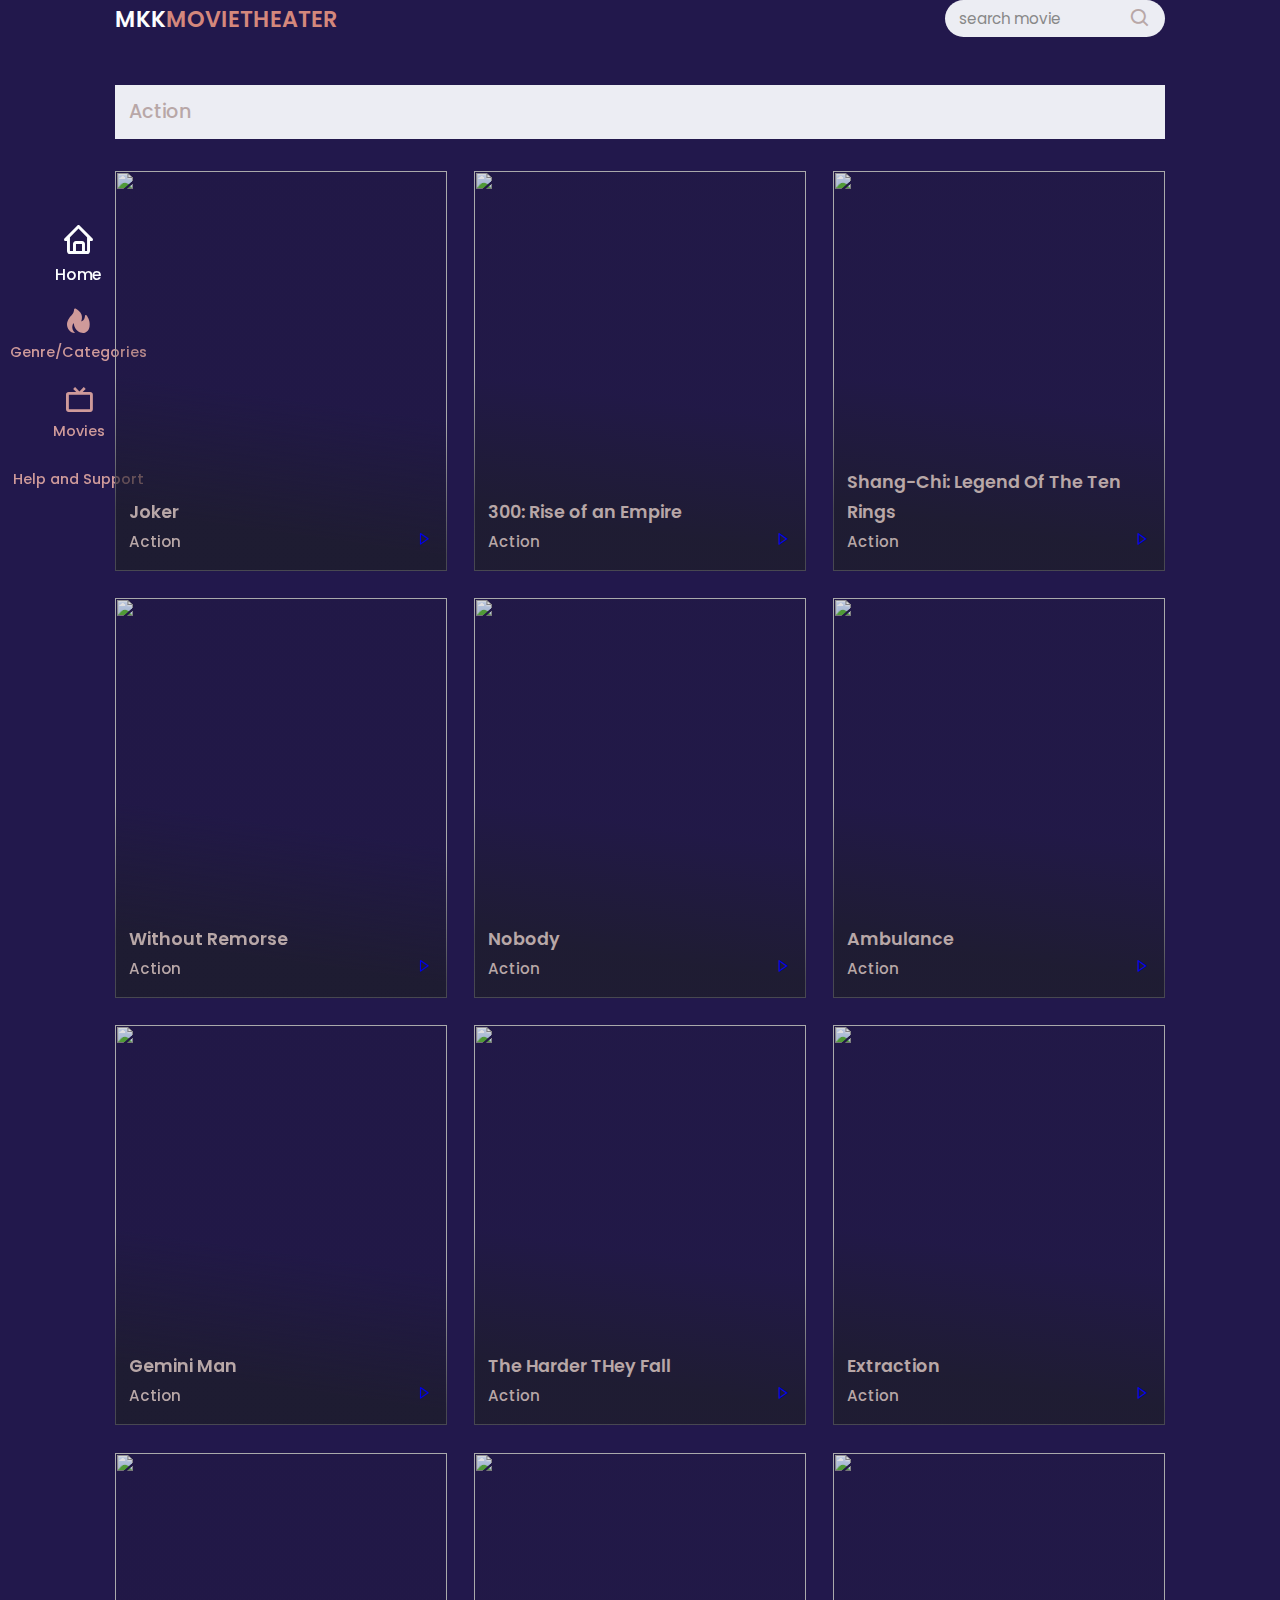
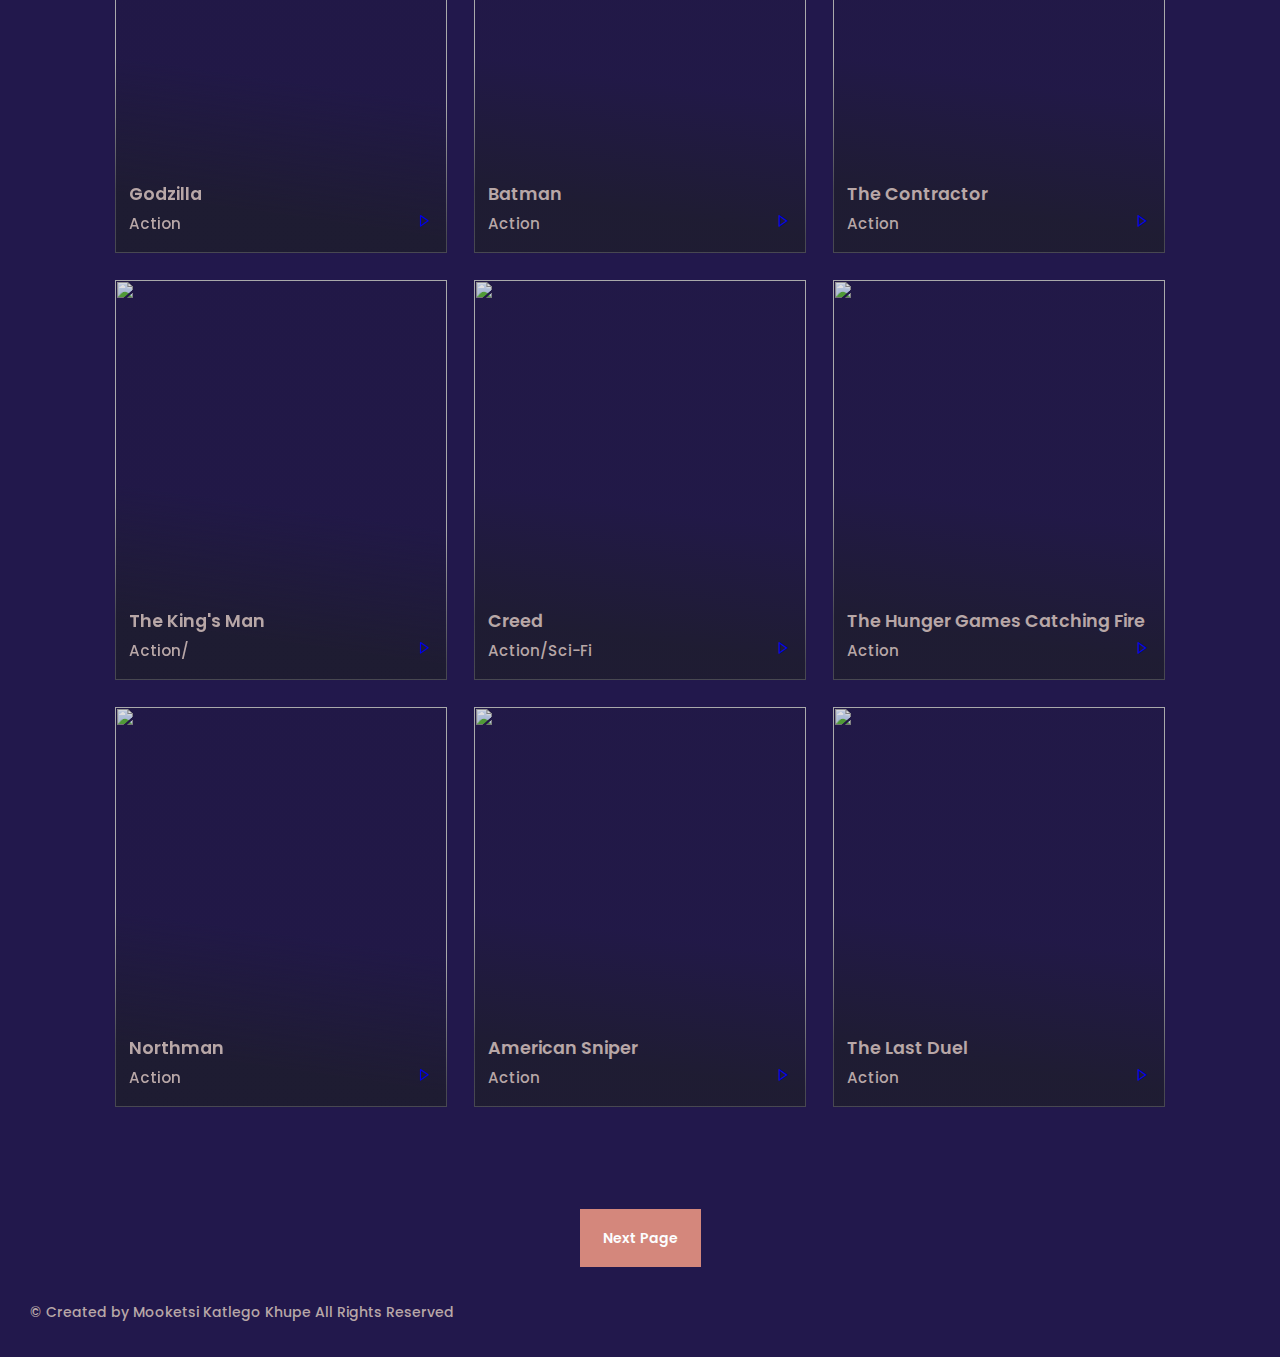
==== Action Movies.html @ cd7cba17 "Add files via upload" ====
<!DOCTYPE html>
<html>
     <head>
         <meta charset="utf8">
         <meta http-equiv="X-UA-Compatible" content="IE=edge">
         <meta name="Viewport" content="width=device-width, initial-scale=1.0">
         <title>movies</title>
         <link rel="stylesheet" href="css/Style Css.css">
         <!-- Link Swiper Css -->
         <link rel="shortcut icon" href="img/fav-icon.png" type="image/x-icon">
         <link href='https://unpkg.com/boxicons@2.1.1/css/boxicons.min.css' rel='stylesheet'>

    </head>
    <body>
        <header>
            <!--Navigation-->
            <div class="nav container">
                <!--Logo-->
                <a href="index.html" class="logo">
                    MKK<span>MovieTheater</span>
                </a>
                <!--Seach box-->
                <div class="search-box">
                    <input type="search" name="" id="search-input" placeholder="search movie">
                    <i class="bx bx-search"></i>
                </div>
                <!--nav bar-->
                <div class="navbar">
                    <a href="index.html" class="nav-link nav-active">
                        <i class='bx bx-home' ></i>
                        <span class="nav-link-title">Home</span>
                    </a>
                    <a href="Genre Or Categories .html" class="nav-link">
                        <i class='bx bxs-hot' ></i>
                        <span class="nav-link-title">Genre/Categories</span>
                    </a>
                    <a href="movies.html" class="nav-link">
                        <i class="bx bx-tv" ></i>
                        <span class="nav-link-title">Movies</span>
                    </a>
                    <a href="Help and Support.html" class="nav-link">
                        <i class="bx bxs-explore" ></i>
                        <span class="nav-link-title">Help and Support</span>
                    </a>
                </div>
            </div>
        </header>
        <!--Movies Part Starting Point-->
        <section class="movies container" id="movies">
            <!-- Heading -->
            <div class="heading">
                <h2 class="heading-title">Action</h2>
            </div>
            <!-- Movies content -->
            <div class="movies-content">
                <!-- Movies box 1-->
                <div class="movie-box">
                    <img src="img/Drama Joker_(2019_film)_poster.jpg" alt="" class="movie-box-img">
                    <div class="box-text">
                        <h2 class="movie-title">Joker</h2>
                        <span class="movie-type">Action</span>
                        <a href="play-page.html" class="watch_btn play-btn">
                            <i class="bx bx-right-arrow" ></i>
                        </a>
                    </div>
                </div>
                <!-- Movies box 2 -->
                <div class="movie-box">
                    <img src="img/Drama 300Rise of an Empire.jpg" alt="" class="movie-box-img">
                    <div class="box-text">
                        <h2 class="movie-title">300: Rise of an Empire</h2>
                        <span class="movie-type">Action</span>
                        <a href="#" class="watch_btn play-btn">
                            <i class="bx bx-right-arrow" ></i>
                        </a>
                    </div>
                </div>
                <!-- Movies box 3 -->
                <div class="movie-box">
                    <img src="img/shan chi leng of the.jpg" alt="" class="movie-box-img">
                    <div class="box-text">
                        <h2 class="movie-title">Shang-Chi: Legend Of The Ten Rings</h2>
                        <span class="movie-type">Action</span>
                        <a href="#" class="watch_btn play-btn">
                            <i class="bx bx-right-arrow" ></i>
                        </a>
                    </div>
                </div>
                <!-- Movies box 4-->
                <div class="movie-box">
                    <img src="img/Drama Bruised.jpg" alt="" class="movie-box-img">
                    <div class="box-text">
                        <h2 class="movie-title">Without Remorse</h2>
                        <span class="movie-type">Action</span>
                        <a href="#" class="watch_btn play-btn">
                            <i class="bx bx-right-arrow" ></i>
                        </a>
                    </div>
                </div>
                <!-- Movies box 5-->
                <div class="movie-box">
                    <img src="img/Nobody.jpg" alt="" class="movie-box-img">
                    <div class="box-text">
                        <h2 class="movie-title">Nobody</h2>
                        <span class="movie-type">Action</span>
                        <a href="#" class="watch_btn play-btn">
                            <i class="bx bx-right-arrow" ></i>
                        </a>
                    </div>
                </div>
                <!-- Movies box 6 -->
                <div class="movie-box">
                    <img src="img/Ambulance.jpg" alt="" class="movie-box-img">
                    <div class="box-text">
                        <h2 class="movie-title">Ambulance</h2>
                        <span class="movie-type">Action</span>
                        <a href="Ambulance.html" class="watch_btn play-btn">
                            <i class="bx bx-right-arrow" ></i>
                        </a>
                    </div>
                </div>
                <!-- Movies box 7 -->
                <div class="movie-box">
                    <img src="img/Drama Gemini ManPoster.jpeg" alt="" class="movie-box-img">
                    <div class="box-text">
                        <h2 class="movie-title">Gemini Man</h2>
                        <span class="movie-type">Action</span>
                        <a href="#" class="watch_btn play-btn">
                            <i class="bx bx-right-arrow" ></i>
                        </a>
                    </div>
                </div>
                <!-- Movies box 8-->
                <div class="movie-box">
                    <img src="img/the hargaer they all.jpg" alt="" class="movie-box-img">
                    <div class="box-text">
                        <h2 class="movie-title">The Harder THey Fall</h2>
                        <span class="movie-type">Action</span>
                        <a href="#" class="watch_btn play-btn">
                            <i class="bx bx-right-arrow" ></i>
                        </a>
                    </div>
                </div>
                <!-- Movies box 9-->
                <div class="movie-box">
                    <img src="img/Extraction.jpg" alt="" class="movie-box-img">
                    <div class="box-text">
                        <h2 class="movie-title">Extraction</h2>
                        <span class="movie-type">Action</span>
                        <a href="#" class="watch_btn play-btn">
                            <i class="bx bx-right-arrow" ></i>
                        </a>
                    </div>
                </div>
                <!-- Movies box 10-->
                <div class="movie-box">
                    <img src="img/Godzilla.jpg" alt="" class="movie-box-img">
                    <div class="box-text">
                        <h2 class="movie-title">Godzilla</h2>
                        <span class="movie-type">Action</span>
                        <a href="#" class="watch_btn play-btn">
                            <i class="bx bx-right-arrow" ></i>
                        </a>
                    </div>
                </div>
                <!-- Movies box 11-->
                <div class="movie-box">
                    <img src="img/batman.jpg" alt="" class="movie-box-img">
                    <div class="box-text">
                        <h2 class="movie-title">Batman</h2>
                        <span class="movie-type">Action</span>
                        <a href="#" class="watch_btn play-btn">
                            <i class="bx bx-right-arrow" ></i>
                        </a>
                    </div>
                </div>
                <!-- Movies box 12-->
                <div class="movie-box">
                    <img src="img/The_Contractor_(2022_film).jpg" alt="" class="movie-box-img">
                    <div class="box-text">
                        <h2 class="movie-title">The Contractor</h2>
                        <span class="movie-type">Action</span>
                        <a href="#" class="watch_btn play-btn">
                            <i class="bx bx-right-arrow" ></i>
                        </a>
                    </div>
                </div>
                <!-- Movies box 13-->
                <div class="movie-box">
                    <img src="img/The King's Man.jpg" alt="" class="movie-box-img">
                    <div class="box-text">
                        <h2 class="movie-title">The King's Man</h2>
                        <span class="movie-type">Action/</span>
                        <a href="#" class="watch_btn play-btn">
                            <i class="bx bx-right-arrow" ></i>
                        </a>
                    </div>
                </div>
                <!-- Movies box 14-->
                <div class="movie-box">
                    <img src="img/Drama Creed.jpg" alt="" class="movie-box-img">
                    <div class="box-text">
                        <h2 class="movie-title">Creed</h2>
                        <span class="movie-type">Action/Sci-Fi</span>
                        <a href="#" class="watch_btn play-btn">
                            <i class="bx bx-right-arrow" ></i>
                        </a>
                    </div>
                </div>
                <!-- Movies box 15-->
                <div class="movie-box">
                    <img src="img/Drama The Hunger Games Catching Fire.jpg" alt="" class="movie-box-img">
                    <div class="box-text">
                        <h2 class="movie-title">The Hunger Games Catching Fire</h2>
                        <span class="movie-type">Action</span>
                        <a href="#" class="watch_btn play-btn">
                            <i class="bx bx-right-arrow" ></i>
                        </a>
                    </div>
                </div>
                <!-- Movies box 16-->
                <div class="movie-box">
                    <img src="img/northman.jpg" alt="" class="movie-box-img">
                    <div class="box-text">
                        <h2 class="movie-title">Northman</h2>
                        <span class="movie-type">Action</span>
                        <a href="#" class="watch_btn play-btn">
                            <i class="bx bx-right-arrow" ></i>
                        </a>
                    </div>
                </div>
                <!-- Movies box 17-->
                <div class="movie-box">
                    <img src="img/Drama American Sniper.jpg" alt="" class="movie-box-img">
                    <div class="box-text">
                        <h2 class="movie-title">American Sniper</h2>
                        <span class="movie-type">Action</span>
                        <a href="#" class="watch_btn play-btn">
                            <i class="bx bx-right-arrow" ></i>
                        </a>
                    </div>
                </div>
                <!-- Movies box 18-->
                <div class="movie-box">
                    <img src="img/Drama_The Last Duel.webp" alt="" class="movie-box-img">
                    <div class="box-text">
                        <h2 class="movie-title">The Last Duel</h2>
                        <span class="movie-type">Action</span>
                        <a href="#" class="watch_btn play-btn">
                            <i class="bx bx-right-arrow" ></i>
                        </a>
                    </div>
                </div>
            </div>
        </section>
        <!--Movies Part Ending Point-->
        <!-- Next Page -->
        <div class="next-page">
            <a href="#" class="next-btn">Next Page</a>
        </div>
        <!-- Link Swiper JS -->
        <script src="js/swiper-bundle.min.js"></script>
        <!--link to JS-->
        <script src="js/jsmain.js"></script>
    </body>
    <footer>
        <div class="copyright">
            <p>&#169; Created by Mooketsi Katlego Khupe All Rights Reserved</p>
        </div>
    </footer>
</html>
---- css/Style Css.css ----
@import url("https:fonts.googleapis.com/css2?family=Poppins:wght@400;500;600;700&display=swap");
*{
    font-family:  "Poppins", sans-serif;
    margin: 0;
    padding: 0;
    scroll-behavior: smooth;
    box-sizing: border-box;
    scroll-padding-top: 2rem;
}
:root{
    --main-color: rgb(212, 135, 124);
    --hover-color: hsl(25, 70%, 30%);
    --body-color: rgb(34, 24, 76);
    --container-color: #ecedf3;
    --text-color: #fcfeff;
}
a{
    text-decoration: none;
}
li{
    list-style: none;
}
section{
    padding: 3rem 0 4rem;
}
img{
    width: 100%;
}
body{
    background-color: var(--body-color);
    color: var(--text-color);
}
.bx{
    cursor: pointer;
}
.container{
    max-width: 1050px;
    margin: auto;
    width: 100%;
}
.header{
    position: fixed;
    top: 0;
    left: 0;
    width: 100%;
    background: var(--body-color);
    z-index: 100;
}
/*nav*/
.nav{
    display: flex;
    align-items: center;
    justify-content: center;
    padding: 17px 7;
}
.logo{
    font-size: 1.4rem;
    color: var(--text-color);
    font-weight: 600;
    text-transform: uppercase;
    margin: 0 auto 0 0;
}
.logo span{
    color: var(--main-color);
}
.search-box{
    max-width: 220px;
    width: 100%;
    display: flex;
    align-items: center;
    column-gap: 0.9rem;
    padding: 7px 14px;
    background: var(--container-color);
    border-radius: 8rem;
    float: right;
    margin-right: 0rem;
}
.search-box .bx{
    font-size: 1.4rem;
}
.search-box .bx:hover{
    color: var(--main-color);
}
#search-input{
    width: 100%;
    border: none;
    outline: none;
    color: var(--text-color);
    background: transparent;
    font-size: 0.949rem;
}
.navbar{
    position: fixed;
    top: 37%;
    transform: translateY(-40%);
    left: 10px;
    display: flex;
    flex-direction: column;
    row-gap: 1.1rem;
}
.nav-link{
    display: flex;
    flex-direction: column;
    align-items: center;
    color: #cf9a9a;
}
.nav-link:hover,
.nav-active{
    color: var(--text-color);
    transition: 0.3s all linear;
    transform: scale(1.1);
}
.nav-link .bx{
    font-size: 2rem;
}
.nav-link-title{
    font-size: 0.9rem;
}
/*  */
* {
	margin:0;
	padding:0;
	box-sizing:border-box;
	-webkit-box-sizing:border-box;
	-moz-box-sizing:border-box;
	-webkit-font-smoothing:antialiased;
	-moz-font-smoothing:antialiased;
	-o-font-smoothing:antialiased;
	font-smoothing:antialiased;
	text-rendering:optimizeLegibility;
}

body {
	font-family:"Poppins", sans-serif;
	font-weight:500;
	font-size: 14px;
	line-height:30px;
	color:rgb(184, 167, 167);
	background:var(--body-color);
}

.contacts {
	max-width:400px;
	width:100%;
	margin:0 auto;
	position:relative;
}

#contact input[type="text"], #contact input[type="email"], #contact input[type="tel"], #contact input[type="url"], #contact textarea, #contact button[type="submit"] { font:400 12px/16px "Open Sans", Helvetica, Arial, sans-serif; }

#contact {
	background:#F9F9F9;
	padding:25px;
	margin:50px 0;
}

#contact h3 {
	color: rgb(203, 201, 228);
	display: block;
	font-size: 40px;
	font-weight: 500;
}

#contact h4 {
	margin:5px 0 15px;
	display:block;
	font-size:13px;
}

fieldset {
	border: medium none !important;
	margin: 0 0 10px;
	min-width: 100%;
	padding: 0;
	width: 100%;
}

#contact input[type="text"], #contact input[type="email"], #contact input[type="tel"], #contact input[type="url"], #contact textarea {
	width:100%;
	border:1px solid #CCC;
	background:#FFF;
	margin:0 0 5px;
	padding:10px;
}

#contact input[type="text"]:hover, #contact input[type="email"]:hover, #contact input[type="tel"]:hover, #contact input[type="url"]:hover, #contact textarea:hover {
	-webkit-transition:border-color 0.3s ease-in-out;
	-moz-transition:border-color 0.3s ease-in-out;
	transition:border-color 0.3s ease-in-out;
	border:1px solid #AAA;
}

#contact textarea {
	height:100px;
	max-width:100%;
  resize:none;
}

#contact button[type="submit"] {
	cursor:pointer;
	width:100%;
	border:none;
	background:#0CF;
	color:#FFF;
	margin:0 0 5px;
	padding:10px;
	font-size:15px;
}

#contact button[type="submit"]:hover {
	background: var(--body-color);
	-webkit-transition:background 0.3s ease-in-out;
	-moz-transition:background 0.3s ease-in-out;
	transition:background-color 0.3s ease-in-out;
}

#contact button[type="submit"]:active { box-shadow:inset 0 1px 3px rgba(0, 0, 0, 0.5); }

#contact input:focus, #contact textarea:focus {
	outline:0;
	border:1px solid #999;
}
::-webkit-input-placeholder {
 color:#888;
}
:-moz-placeholder {
 color:#888;
}
::-moz-placeholder {
 color:#888;
}
:-ms-input-placeholder {
 color:#888;
}
/*home*/
.home{
    position: relative ;
    min-height: 470px;
    display: flex;
    align-items: center;
    margin-top: 4rem !important;
    border-radius: 0.8rem;
}
.home-img{
    position: absolute;
    width: 100%;
    height: 100%;
    z-index: -1;
    object-fit: cover;
    border-radius: 0.5rem;
}
.home-text{
    padding-left: 40px;
}
.home-title{
    font-size: 2rem;
    font-weight: 600;
}
.home-text p{
    font-size: 0.979rem;
    margin: 10px 0 20px;
    color: var(--main-color);
}
.watch-btn{
    display: flex;
    align-items: center;
    column-gap: 0.8rem;
    color: var(--text-color);
}
.watch-btn .bx{
    font-size: 29px;
    background: var(--main-color);
    width: 70px;
    height: 70px;
    border-radius: 70%;
    display: flex;
    align-items: center;
    justify-content: center;
}
.watch-btn .bx:hover {
    background: var(--hover-color);
}
.watch-btn span {
    font-size: 1rem;
    font-weight: 400;
}
/* Heading */
.heading{
    display: flex;
    align-items: center;
    justify-content: space-between;
    background: var(--container-color);
    padding: 8px 14px;
    border: 1px solid hsl(200, 100%, 99% / 5%);
    margin-bottom: 2rem;
}
.heading-title {
    font-size: 1.2rem;
    font-weight: 500;
}
/* Movie Box */
.movie-box {
    position: relative;
    width: 100%;
    height: 400px;
    overflow: hidden;
}
.movie-box-img {
    width: 100%;
    height: 100%;
    object-fit: cover;
}
.movie-box .box-text {
    position: absolute;
    bottom: 0;
    left: 0;
    width: 100%;
    height: 100%;
    display: flex;
    flex-direction: column;
    justify-content: flex-end;
    padding: 14px;
    background: linear-gradient(
       8deg,
      hsl(240 17% 14% / 74%) 14%, 
      hsl(240 17% 14% / 14%) 44%
    );
    overflow: hidden;
}
.movie-title{
    font-size: 1.1rem;
    font-weight: 600;
}
.movie-type{
    font-size: 0.948rem;
}
.play-btn{
    position: absolute;
    bottom: 1rem;
    right: 1rem;
}
/* swiper widgets */
.swiper-btn{
    display: flex;
}
.swiper-button-next,
.swiper-button-prev{
    position: static !important;
    margin: 0 0 0 10px !important;
}
.swiper-button-next::after,
.swiper-button-prev::after{
    color: var(--text-color);
    font-size: 20px !important;
    /* for arrows in the slider */
    font-weight: 400;
}
.movies .heading{
    padding: 12px 14px;
}
.movies-content{
    display: grid;
    grid-template-columns: repeat(auto-fit, minmax(250px, 2fr));
    gap: 1.7rem;
}
.movies-content .movie-box:hover .movie-box-img {
    transition: 0.3s;
    transform: scale(1.3);
}
.next-page{
    display: flex;
    align-items: flex-end;
    justify-content: center;
    margin-top: 2.4rem;
}
.next-btn{
    padding: 14px 23px;
    font-weight: 600;
    color: var(--text-color);
    background: var(--main-color);
}
.next-btn:hover{
    background: var(--hover-color);
    transition: 0.3s;
}
/* play-container */
.play-container{
    position: relative;
    min-height: 540px;
    margin-top: 5rem !important;
}
.play-img{
    position: absolute;
    height: 100%;
    width: 100%;
    object-position: center;
    object-fit: cover;
    z-index: -1;
}
/* found in the play page..orother pages containing videos */
.play-text{
    padding: 40px;
    left: 0;
    width: 100%;
    height: 100%;
    position: absolute;
    bottom: 0;
    display: flex;
    flex-direction: column;
    justify-content: flex-end;
    background: linear-gradient(
       8deg,
      hsl(240 17% 14% / 74%) 14%, 
      hsl(240 17% 14% / 14%) 44%
    );
}
.play-text .h2{
    font-size: 1.6rem;
    font-weight: 600;
}
.rating{
    margin-top: 5px;
    display: flex;
    align-items: center;
    column-gap: 2px;
    color: aqua;
    font-size: 1.3rem;
}
.tags{
    align-items: center;
    column-gap: 7px;
    display: flex;
    margin: 1rem 0;
}
.tags .span{
    background: var(--container-color);
    padding: 0 5px;
}
.play-movie{
    display: inline-block;
    position: absolute;
    bottom: 19rem;
    right: 10rem;
    display: flex !important;
    align-items: center;
    justify-content: center;
    width: 50px;
    height: 50px;
    border-radius : 55%;
    background: var(--main-color);
    font-size: 30px;
    animation: animate 2s linear infinite;
}
@keyframes animate{
    0% {
        box-shadow: 0 0 0 0 rgba(17, 189, 174, 0.7);
    }
    40% {
        box-shadow: 0 0 0 50px rgb(250, 193, 7, 0);
    }
    80% {
        box-shadow: 0 0 0 50px rgba(145, 250, 7, 0);
    }
    100% {
        box-shadow: 0 0 0 rgba(27, 250, 7, 0);
    }
}
/* video */
.video-container {
    position: fixed;
    top: 0;
    left: 0;
    display: none;
    align-items: center;
    justify-content: center;
    width: 100%;
    height: 100%;
    background: hsl(230 10% 20% / 60%);
    z-index: 400;
}
.video-container.show-video{
    display: flex;
}
.video-box{
    position: relative;
    width: 82%;
}
.video-box #hisvideo{
    width: 100%;
    aspect-ratio: 16/9;
}
.close-video{
    position: absolute;
    top: -3rem;
    right: 0;
    font-size: 50px;
    color: red;
}
.about-movie{
    padding: 0;
    margin-top: 3rem;
}
.about-movie h2{
    font-size: 1.5rem;
    font-weight: 500;
    color: var(--main-color);
}
.about-movie p{
    font-size: 0.940;
    margin: 11px;
    max-width: 500px;
    padding: 20px;
}
.schedule{
    padding: 5px;
    margin: 30px;
    margin: auto;
    justify-content: left;
}
.copyright{
    padding-right: 5px;
    margin: 30px;
    justify-content: center;
}
/* RESPONSIVE WEB part */
@media(max-width: 1075px){
    .navbar{
        bottom: 0;
        left: 0;
        right: 0;
        top: auto;
        transform: translateY(0);
        flex-direction: row;
        justify-content: space-evenly;
        row-gap: 1px;
        padding: 10px;
        border-top: 1px solid;
        background: linear-gradient();
    }
}
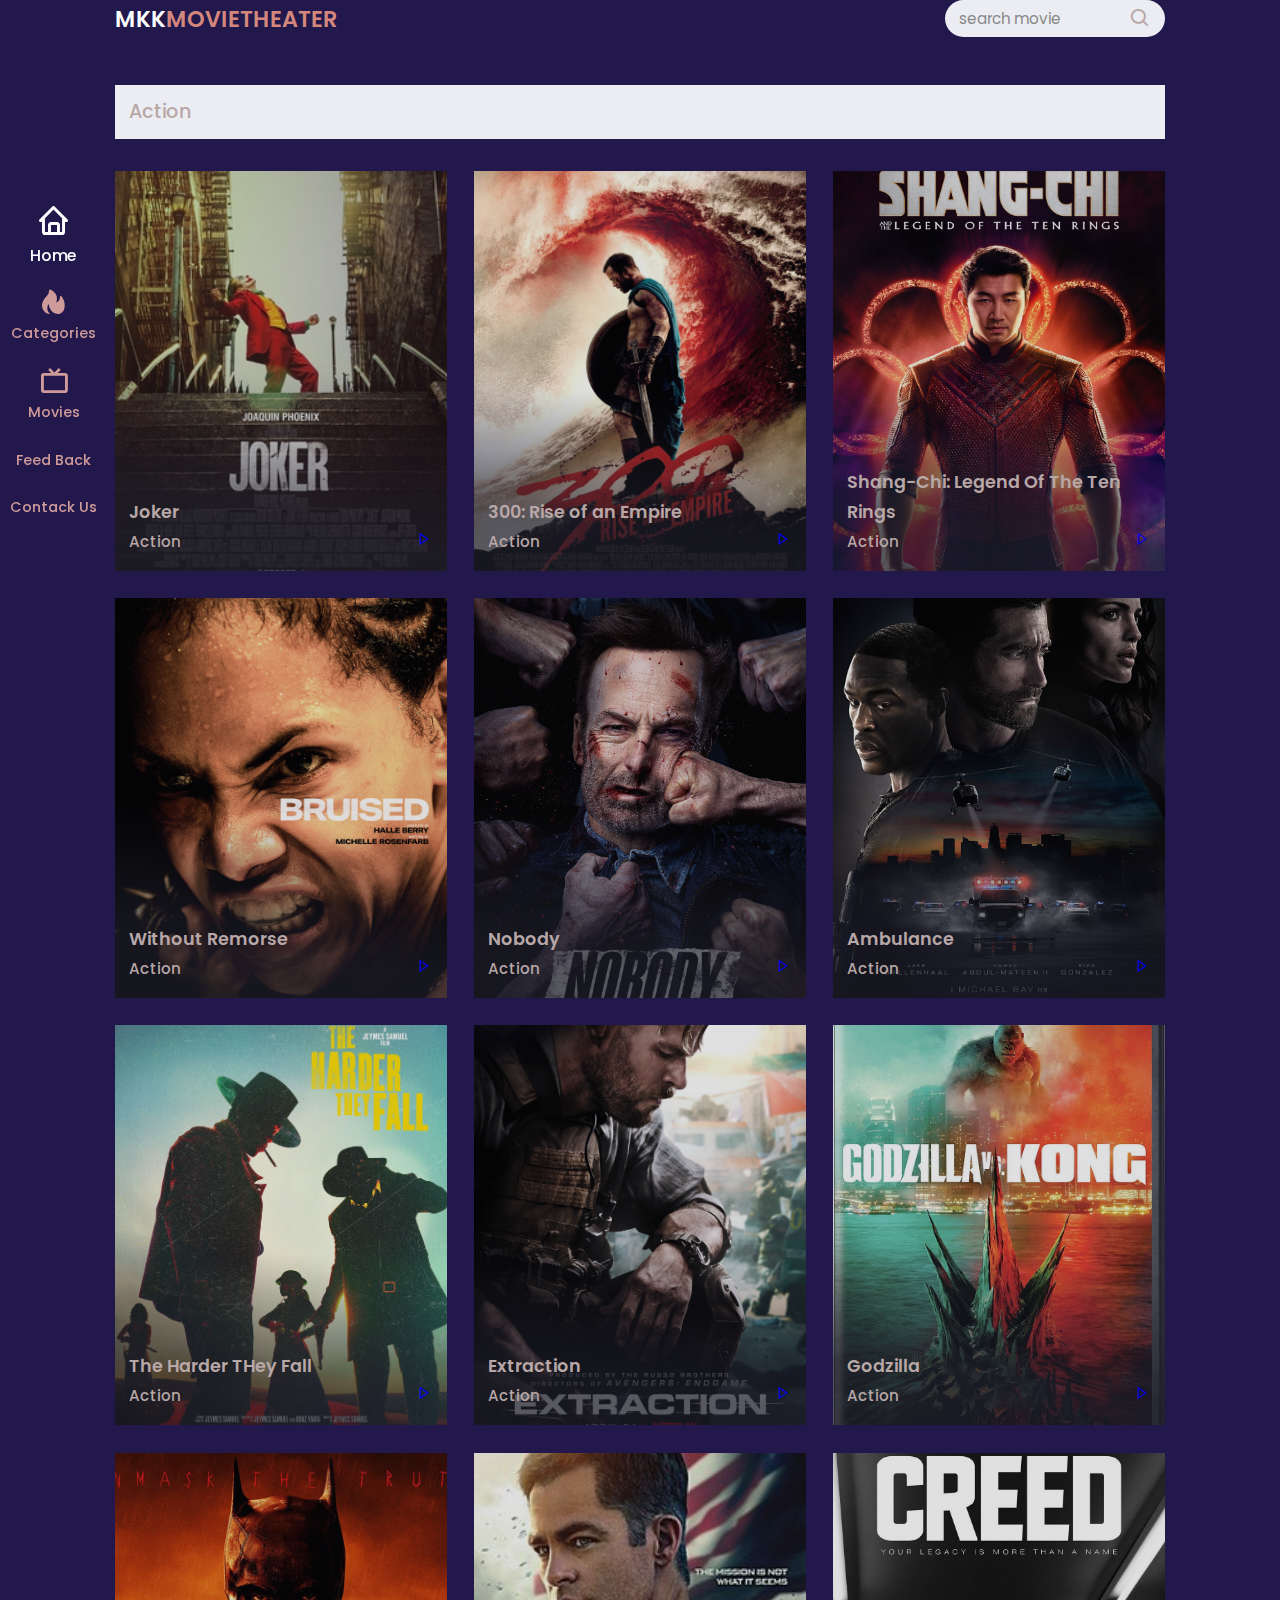
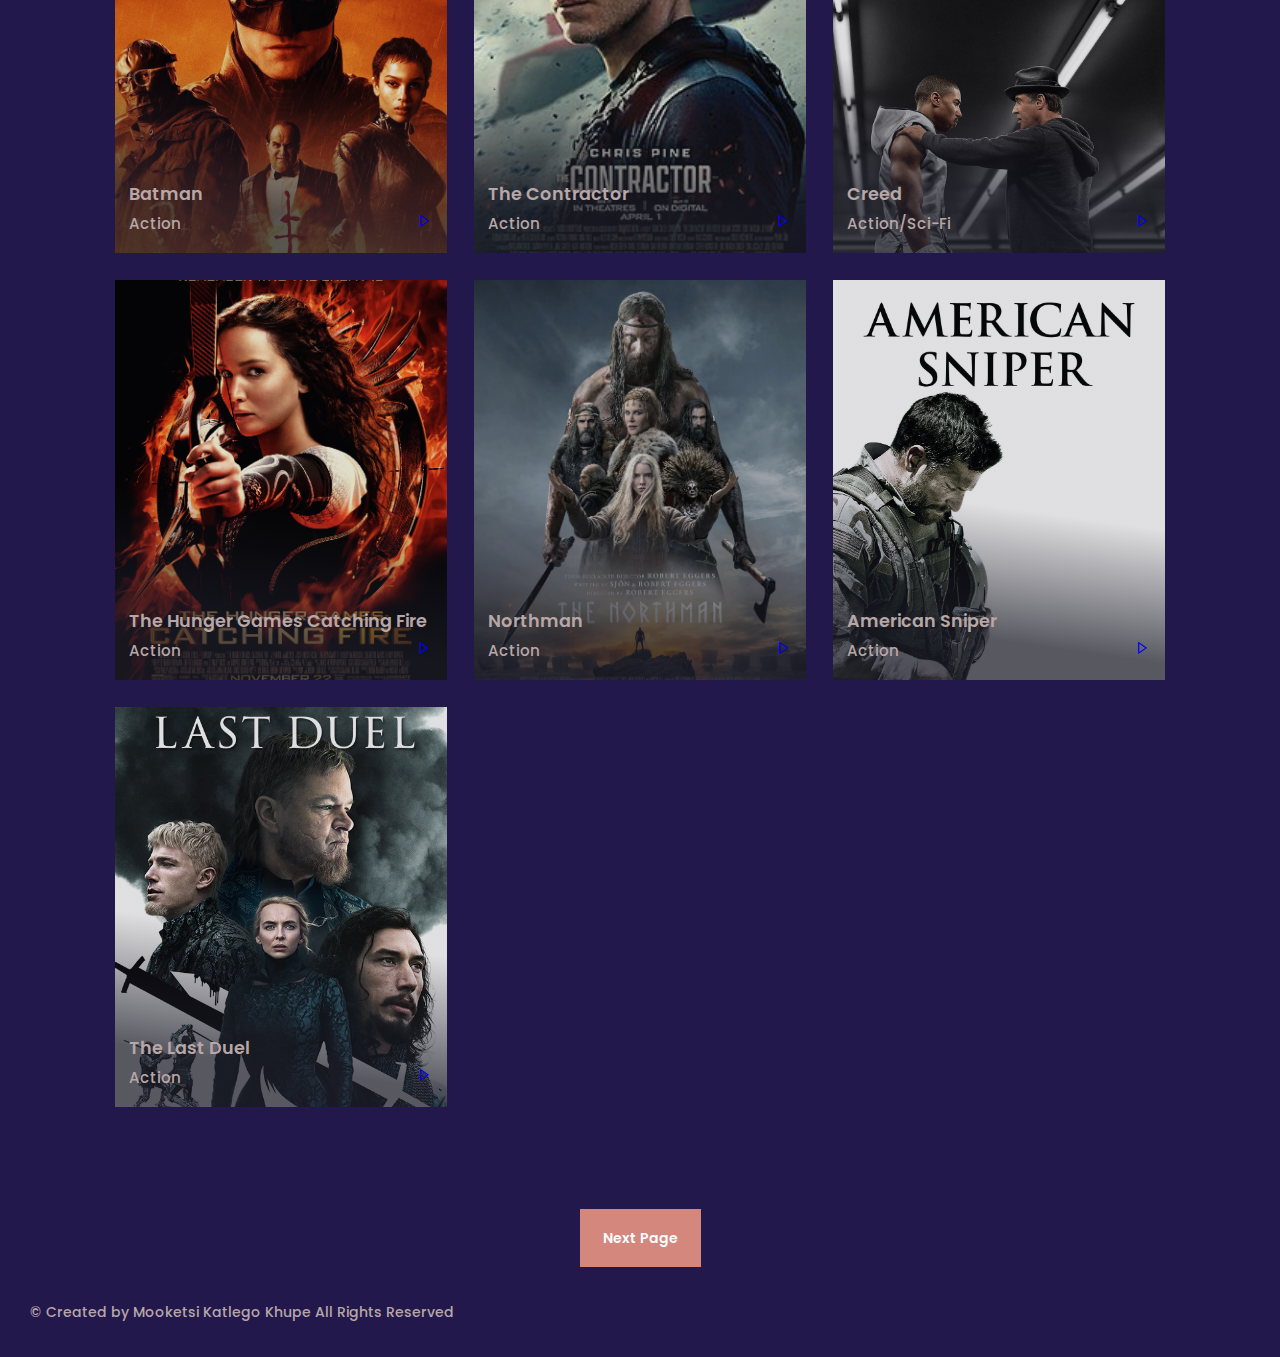
==== commit ea3930dd: "Add files via upload" ====
--- a/Action Movies.html
+++ b/Action Movies.html
@@ -30,17 +30,21 @@
                         <i class='bx bx-home' ></i>
                         <span class="nav-link-title">Home</span>
                     </a>
-                    <a href="Genre Or Categories .html" class="nav-link">
+                    <a href="Categories.html" class="nav-link">
                         <i class='bx bxs-hot' ></i>
-                        <span class="nav-link-title">Genre/Categories</span>
+                        <span class="nav-link-title">Categories</span>
                     </a>
                     <a href="movies.html" class="nav-link">
                         <i class="bx bx-tv" ></i>
                         <span class="nav-link-title">Movies</span>
                     </a>
-                    <a href="Help and Support.html" class="nav-link">
+                    <a href="Feedback.html" class="nav-link">
                         <i class="bx bxs-explore" ></i>
-                        <span class="nav-link-title">Help and Support</span>
+                        <span class="nav-link-title">Feed Back</span>
+                    </a>
+                    <a href="Contact.html" class="nav-link">
+                        <i class="bx bxs-explore" ></i>
+                        <span class="nav-link-title">Contack Us</span>
                     </a>
                 </div>
             </div>
@@ -120,16 +124,6 @@
                     </div>
                 </div>
                 <!-- Movies box 7 -->
-                <div class="movie-box">
-                    <img src="img/Drama Gemini ManPoster.jpeg" alt="" class="movie-box-img">
-                    <div class="box-text">
-                        <h2 class="movie-title">Gemini Man</h2>
-                        <span class="movie-type">Action</span>
-                        <a href="#" class="watch_btn play-btn">
-                            <i class="bx bx-right-arrow" ></i>
-                        </a>
-                    </div>
-                </div>
                 <!-- Movies box 8-->
                 <div class="movie-box">
                     <img src="img/the hargaer they all.jpg" alt="" class="movie-box-img">
@@ -180,17 +174,6 @@
                     <div class="box-text">
                         <h2 class="movie-title">The Contractor</h2>
                         <span class="movie-type">Action</span>
-                        <a href="#" class="watch_btn play-btn">
-                            <i class="bx bx-right-arrow" ></i>
-                        </a>
-                    </div>
-                </div>
-                <!-- Movies box 13-->
-                <div class="movie-box">
-                    <img src="img/The King's Man.jpg" alt="" class="movie-box-img">
-                    <div class="box-text">
-                        <h2 class="movie-title">The King's Man</h2>
-                        <span class="movie-type">Action/</span>
                         <a href="#" class="watch_btn play-btn">
                             <i class="bx bx-right-arrow" ></i>
                         </a>
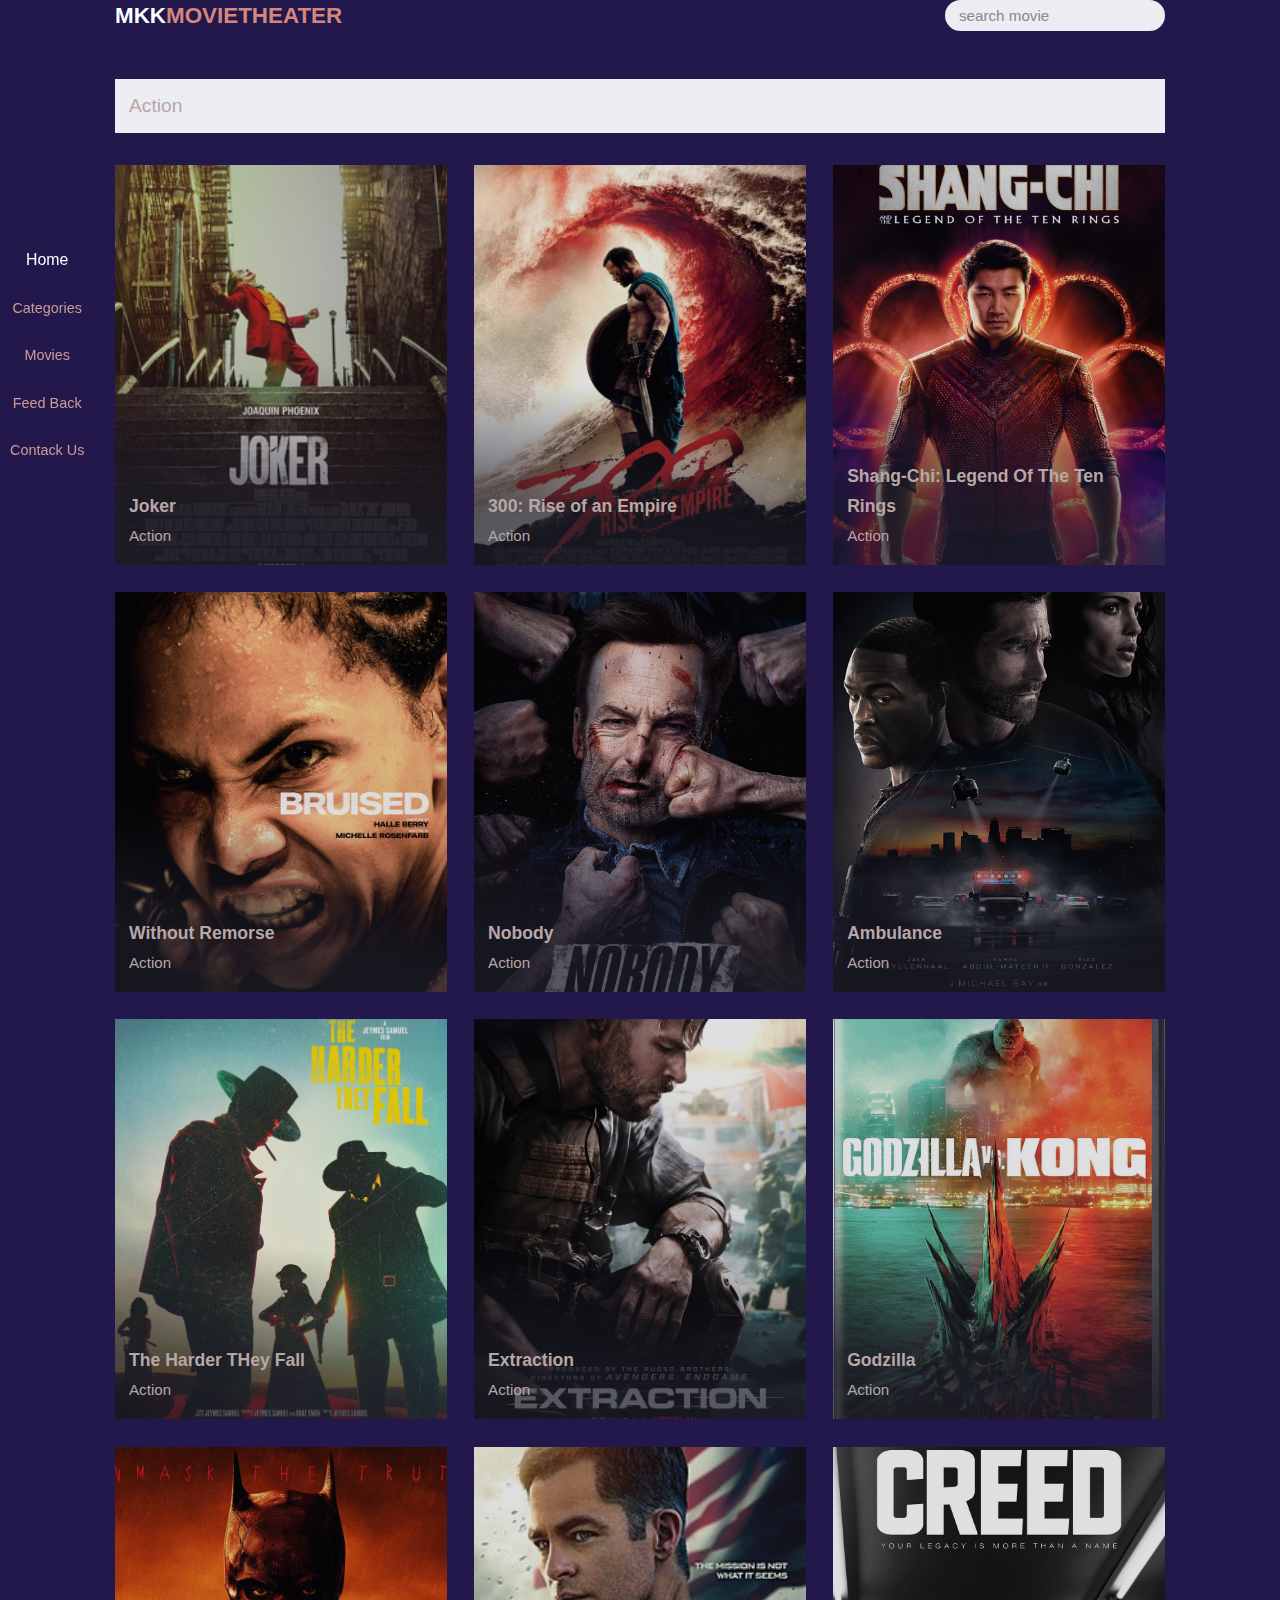
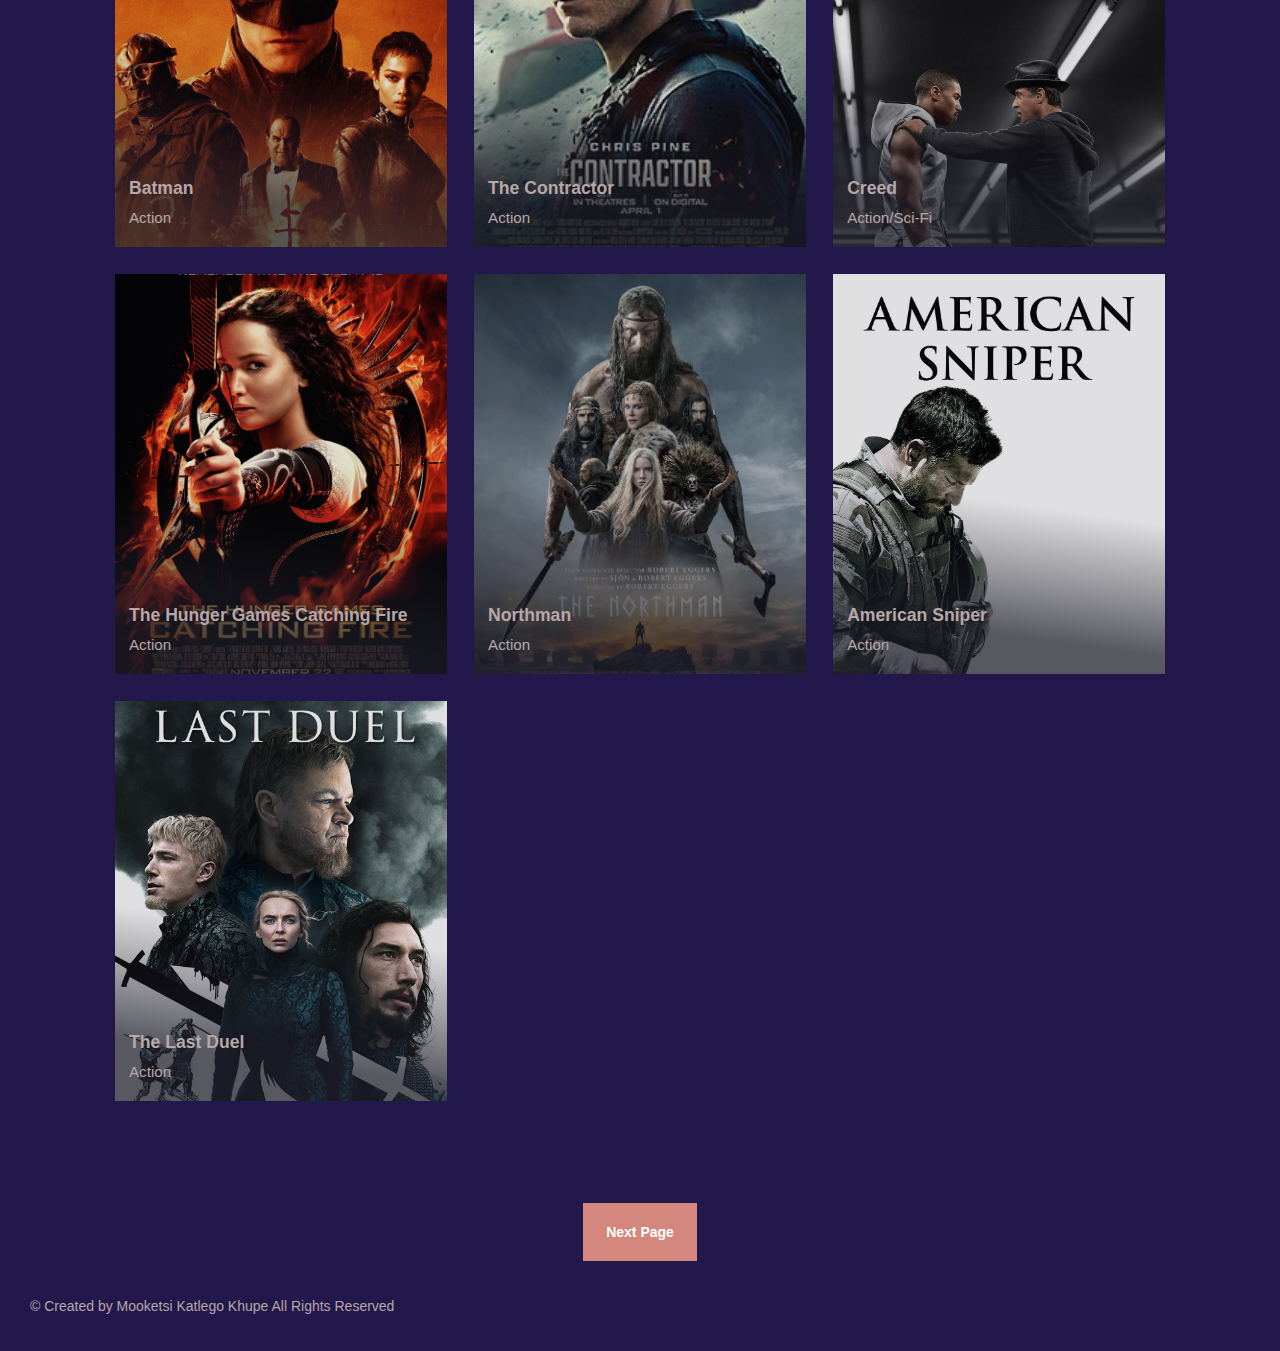
==== commit 4754bbdf: "Update Action Movies.html" ====
--- a/Action Movies.html
+++ b/Action Movies.html
@@ -8,8 +8,6 @@
          <link rel="stylesheet" href="css/Style Css.css">
          <!-- Link Swiper Css -->
          <link rel="shortcut icon" href="img/fav-icon.png" type="image/x-icon">
-         <link href='https://unpkg.com/boxicons@2.1.1/css/boxicons.min.css' rel='stylesheet'>
-
     </head>
     <body>
         <header>
@@ -22,28 +20,22 @@
                 <!--Seach box-->
                 <div class="search-box">
                     <input type="search" name="" id="search-input" placeholder="search movie">
-                    <i class="bx bx-search"></i>
                 </div>
                 <!--nav bar-->
                 <div class="navbar">
                     <a href="index.html" class="nav-link nav-active">
-                        <i class='bx bx-home' ></i>
                         <span class="nav-link-title">Home</span>
                     </a>
                     <a href="Categories.html" class="nav-link">
-                        <i class='bx bxs-hot' ></i>
                         <span class="nav-link-title">Categories</span>
                     </a>
                     <a href="movies.html" class="nav-link">
-                        <i class="bx bx-tv" ></i>
                         <span class="nav-link-title">Movies</span>
                     </a>
                     <a href="Feedback.html" class="nav-link">
-                        <i class="bx bxs-explore" ></i>
                         <span class="nav-link-title">Feed Back</span>
                     </a>
                     <a href="Contact.html" class="nav-link">
-                        <i class="bx bxs-explore" ></i>
                         <span class="nav-link-title">Contack Us</span>
                     </a>
                 </div>
@@ -241,8 +233,6 @@
         <div class="next-page">
             <a href="#" class="next-btn">Next Page</a>
         </div>
-        <!-- Link Swiper JS -->
-        <script src="js/swiper-bundle.min.js"></script>
         <!--link to JS-->
         <script src="js/jsmain.js"></script>
     </body>
@@ -251,4 +241,4 @@
             <p>&#169; Created by Mooketsi Katlego Khupe All Rights Reserved</p>
         </div>
     </footer>
-</html>+</html>
--- a/css/Style Css.css
+++ b/css/Style Css.css
@@ -1,4 +1,3 @@
-@import url("https:fonts.googleapis.com/css2?family=Poppins:wght@400;500;600;700&display=swap");
 *{
     font-family:  "Poppins", sans-serif;
     margin: 0;
@@ -85,7 +84,7 @@
     width: 100%;
     border: none;
     outline: none;
-    color: var(--text-color);
+    color: #1a1a00;
     background: transparent;
     font-size: 0.949rem;
 }
@@ -537,4 +536,4 @@
         border-top: 1px solid;
         background: linear-gradient();
     }
-}+}
